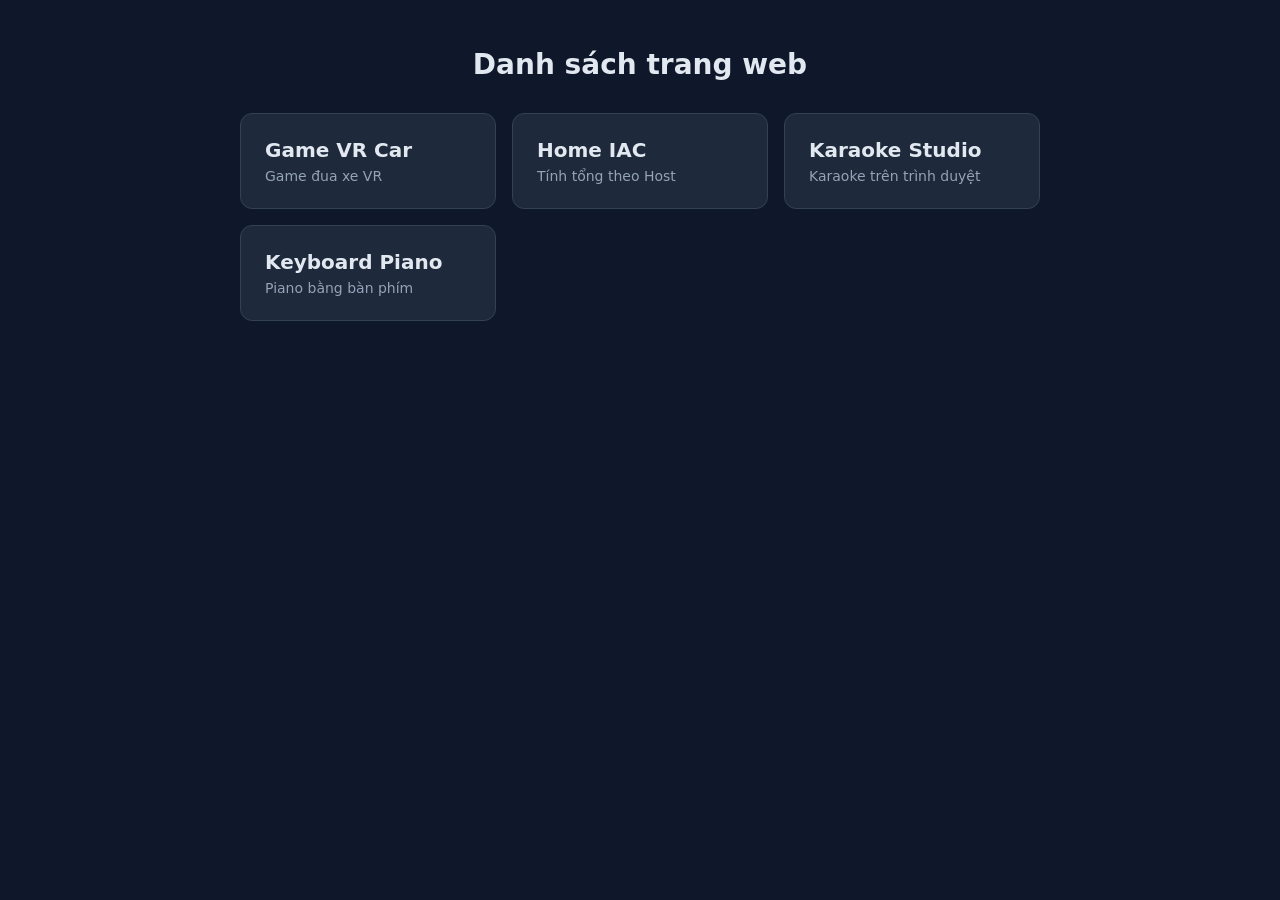
==== index.html @ 4b5bcfba "Initial commit" ====
<!DOCTYPE html>
<html lang="vi">
<head>
  <meta charset="UTF-8">
  <meta name="viewport" content="width=device-width, initial-scale=1.0">
  <title>Danh sách trang web</title>
  <style>
    * { box-sizing: border-box; margin: 0; padding: 0; }
    body {
      font-family: system-ui, -apple-system, "Segoe UI", sans-serif;
      background: #0f172a;
      color: #e2e8f0;
      min-height: 100vh;
      padding: 48px 20px;
    }
    h1 { text-align: center; font-size: 28px; margin-bottom: 32px; }
    .grid {
      max-width: 800px;
      margin: 0 auto;
      display: grid;
      grid-template-columns: repeat(auto-fit, minmax(240px, 1fr));
      gap: 16px;
    }
    a.card {
      display: block;
      padding: 24px;
      background: #1e293b;
      border: 1px solid #334155;
      border-radius: 12px;
      color: inherit;
      text-decoration: none;
      transition: transform .15s, border-color .15s, background .15s;
    }
    a.card:hover { transform: translateY(-3px); border-color: #3b82f6; background: #273449; }
    .card h2 { font-size: 20px; margin-bottom: 6px; }
    .card p { font-size: 14px; color: #94a3b8; }
  </style>
</head>
<body>
  <h1>Danh sách trang web</h1>
  <div class="grid">
    <a class="card" href="game-vr-car.html"><h2>Game VR Car</h2><p>Game đua xe VR</p></a>
    <a class="card" href="home-iac.html"><h2>Home IAC</h2><p>Tính tổng theo Host</p></a>
    <a class="card" href="karaoke.html"><h2>Karaoke Studio</h2><p>Karaoke trên trình duyệt</p></a>
    <a class="card" href="keyboard-piano.html"><h2>Keyboard Piano</h2><p>Piano bằng bàn phím</p></a>
  </div>
</body>
</html>
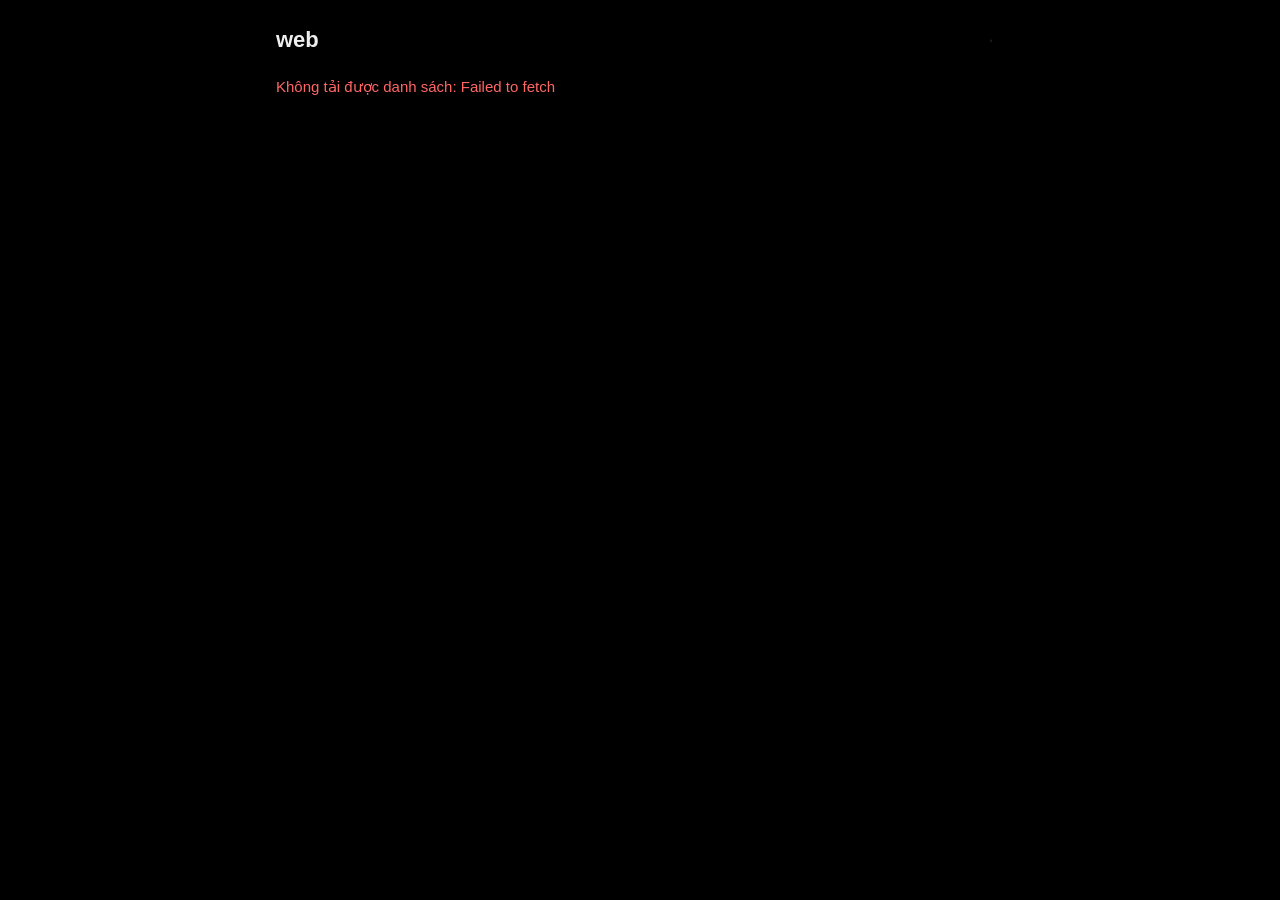
==== commit 9f2a7e3a: "Initial commit" ====
--- a/index.html
+++ b/index.html
@@ -1,48 +1,245 @@
-<!DOCTYPE html>
+<!doctype html>
 <html lang="vi">
 <head>
-  <meta charset="UTF-8">
-  <meta name="viewport" content="width=device-width, initial-scale=1.0">
-  <title>Danh sách trang web</title>
+  <meta charset="utf-8">
+  <meta name="viewport" content="width=device-width, initial-scale=1">
+  <title>web</title>
   <style>
-    * { box-sizing: border-box; margin: 0; padding: 0; }
-    body {
-      font-family: system-ui, -apple-system, "Segoe UI", sans-serif;
-      background: #0f172a;
-      color: #e2e8f0;
-      min-height: 100vh;
-      padding: 48px 20px;
-    }
-    h1 { text-align: center; font-size: 28px; margin-bottom: 32px; }
-    .grid {
-      max-width: 800px;
-      margin: 0 auto;
-      display: grid;
-      grid-template-columns: repeat(auto-fit, minmax(240px, 1fr));
-      gap: 16px;
-    }
-    a.card {
-      display: block;
-      padding: 24px;
-      background: #1e293b;
-      border: 1px solid #334155;
-      border-radius: 12px;
-      color: inherit;
-      text-decoration: none;
-      transition: transform .15s, border-color .15s, background .15s;
-    }
-    a.card:hover { transform: translateY(-3px); border-color: #3b82f6; background: #273449; }
-    .card h2 { font-size: 20px; margin-bottom: 6px; }
-    .card p { font-size: 14px; color: #94a3b8; }
+    :root { color-scheme: dark; font: 15px/1.45 Arial, sans-serif; }
+    * { box-sizing: border-box; }
+    body { margin: 0; background: #000; color: #eee; }
+    button, input, textarea { border: 1px solid #eee; border-radius: 0; background: #000; color: #eee; font: inherit; }
+    button { cursor: pointer; padding: 8px 12px; }
+    button:hover, button:focus { background: #eee; color: #000; }
+    input, textarea { padding: 9px; width: 100%; }
+    textarea { min-height: 260px; resize: vertical; font-family: Consolas, monospace; }
+    header { border-bottom: 1px solid #444; padding: 18px 24px; display: flex; gap: 16px; align-items: center; justify-content: space-between; }
+    h1, h2, p { margin: 0; } h1 { font-size: 20px; font-weight: 600; }
+    main { max-width: 1100px; margin: 0 auto; padding: 24px; }
+    .toolbar, .pathbar, .actions { display: flex; gap: 8px; align-items: center; flex-wrap: wrap; }
+    .toolbar { border-bottom: 1px solid #444; padding-bottom: 16px; margin-bottom: 16px; }
+    .pathbar { margin-bottom: 16px; min-height: 36px; }
+    .pathbar button { padding: 5px 8px; }
+    .muted { color: #999; }
+    .status { min-height: 22px; margin: 8px 0 16px; }
+    .error { color: #ff6b6b; } .success { color: #4ade80; }
+    table { width: 100%; border-collapse: collapse; }
+    th, td { border-bottom: 1px solid #444; padding: 10px 8px; text-align: left; vertical-align: middle; }
+    th { border-top: 1px solid #444; font-weight: 600; }
+    .name { width: 52%; } .size { color: #999; }
+    .file-link { background: none; border: 0; padding: 0; text-align: left; text-decoration: underline; }
+    .row-actions { display: flex; justify-content: flex-end; gap: 6px; }
+    .danger { color: #ff6b6b; border-color: #ff6b6b; } .danger:hover, .danger:focus { background: #ff6b6b; color: #000; }
+    dialog { background: #000; color: #eee; border: 1px solid #eee; border-radius: 0; width: min(680px, calc(100% - 32px)); padding: 0; }
+    dialog::backdrop { background: rgba(0,0,0,.7); }
+    .dialog-inner { padding: 20px; } .field { margin-bottom: 14px; }
+    label { display: block; margin-bottom: 5px; font-weight: 600; }
+    #preview { width: min(960px, calc(100% - 32px)); }
+    .preview-body { margin: 14px 0; text-align: center; }
+    .preview-body img, .preview-body video { max-width: 100%; max-height: 70vh; }
+    .preview-body audio { width: 100%; }
+    .preview-body iframe { width: 100%; height: 70vh; border: 1px solid #444; background: #fff; }
+    @media (max-width: 650px) { header { padding: 14px; } main { padding: 14px; } .name { width: auto; } th:nth-child(2), td:nth-child(2) { display: none; } }
+    [hidden] { display: none !important; }
+    #home { max-width: 760px; margin: 0 auto; padding: 24px 16px; }
+    #home h1 { margin: 0 0 20px; font-size: 22px; }
+    .top { display: flex; justify-content: space-between; align-items: center; margin-bottom: 20px; }
+    #home h1 { margin: 0; }
+    #openManager { border: 0; background: none; color: #333; padding: 2px 10px; font-size: 22px; line-height: 1; opacity: .5; }
+    #openManager:hover, #openManager:focus { background: none; color: #888; }
+    .muted { color: #999; }
+    .error { color: #f66; }
+    #list { margin-top: 20px; }
+    #list a { display: block; padding: 10px 12px; border: 1px solid #444; border-top: 0; text-decoration: none; }
+    #list a:first-child { border-top: 1px solid #444; }
+    #list a:hover { background: #222; }
   </style>
 </head>
 <body>
-  <h1>Danh sách trang web</h1>
-  <div class="grid">
-    <a class="card" href="game-vr-car.html"><h2>Game VR Car</h2><p>Game đua xe VR</p></a>
-    <a class="card" href="home-iac.html"><h2>Home IAC</h2><p>Tính tổng theo Host</p></a>
-    <a class="card" href="karaoke.html"><h2>Karaoke Studio</h2><p>Karaoke trên trình duyệt</p></a>
-    <a class="card" href="keyboard-piano.html"><h2>Keyboard Piano</h2><p>Piano bằng bàn phím</p></a>
+  <div id="home">
+    <div class="top"><h1>web</h1><button id="openManager" title="" aria-label="">·</button></div>
+    <div id="list"></div>
   </div>
+  <div id="app" hidden>
+  <header><h1>web</h1><span class="muted">GitHub file manager</span><button id="backHome">← Trang chủ</button></header>
+  <main>
+
+    <div class="toolbar">
+      <button id="newFolder">+ Thư mục</button><button id="newFile">+ File</button>
+      <button type="button" id="uploadButton">↑ Upload</button><input id="upload" type="file" multiple hidden><input id="uploadDir" type="file" multiple hidden webkitdirectory>
+      <button id="refresh">↻ Tải lại</button><button id="saveChanges">Lưu thay đổi (0)</button><button id="squash" class="danger">Dọn lịch sử</button>
+    </div>
+    <div id="status" class="status muted"></div>
+    <div id="path" class="pathbar"></div>
+    <table><thead><tr><th class="name">Tên</th><th>Loại</th><th>Kích thước</th><th></th></tr></thead><tbody id="listing"></tbody></table>
+  </main>
+
+  </div>
+  <dialog id="uploadChoice"><div class="dialog-inner"><h2>Upload</h2><p class="muted">Chọn loại cần upload, hoặc kéo-thả file và thư mục (có thể trộn lẫn) vào trang.</p><div class="actions"><button id="pickFile">Chọn file</button><button id="pickDir">Chọn thư mục</button><button id="cancelPick">Hủy</button></div></div></dialog>
+  <dialog id="preview"><div class="dialog-inner"><h2 id="previewTitle"></h2><div id="previewBody" class="preview-body"></div><div class="actions"><button id="previewDownload">Tải</button><button id="previewClose">Đóng</button></div></div></dialog>
+  <dialog id="editor"><div class="dialog-inner"><h2 id="editorTitle"></h2><div class="field"><label id="nameLabel" for="entryName">Tên</label><input id="entryName" spellcheck="false"></div><div class="field" id="contentField"><label for="entryContent">Nội dung</label><textarea id="entryContent" spellcheck="false"></textarea></div><div class="actions"><button id="saveEntry">Lưu</button><button id="cancelEntry">Hủy</button></div></div></dialog>
+  <dialog id="unlock"><form id="unlockForm" class="dialog-inner"><h2>Nhập mật khẩu</h2><div class="field"><label for="pw">Mật khẩu</label><input id="pw" type="password" autocomplete="off" spellcheck="false"></div><div id="unlockMsg" class="status error"></div><div class="actions"><button id="unlockOk">Mở khóa</button></div></form></dialog>
+  <script>
+    const owner = 't-root', repo = 'web';
+    let token = '', key = '', currentPath = '', mode = 'file';
+    const $ = id => document.getElementById(id), api = path => `https://api.github.com/repos/${owner}/${repo}/contents${path?'/'+path:''}`;
+    const status = (message, type='muted') => { $('status').textContent = message; $('status').className = `status ${type}`; };
+    const headers = () => ({ Accept: 'application/vnd.github+json', ...(token ? { Authorization: `Bearer ${token}` } : {}) });
+    const prettySize = n => n == null ? '—' : n < 1024 ? `${n} B` : `${(n/1024).toFixed(1)} KB`;
+    function pathParts() { return currentPath ? currentPath.split('/') : []; }
+    function renderPath() { const parts = pathParts(); $('path').innerHTML = ''; const home = document.createElement('button'); home.textContent = 'web'; home.onclick = () => { currentPath=''; load(); }; $('path').append(home); let built=''; parts.forEach(part=>{ built += (built?'/':'')+part; const b=document.createElement('button'); b.textContent=part; const p=built; b.onclick=()=>{currentPath=p;load();}; $('path').append(' / ',b); }); }
+    async function load() {
+      renderPath(); $('listing').innerHTML=''; status('Đang tải…');
+      try { const r=await fetch(api(currentPath),{headers:headers(),cache:'no-store'}); if(!r.ok) throw new Error((await r.json()).message||r.statusText); const items=await r.json(); for(const it of items) if(it.type==='file' && partRe.test(it.name)) legacyParts.add((currentPath?currentPath+'/':'')+it.name); items.push(...await listParts(currentPath)); items.sort((a,b)=>a.type===b.type?a.name.localeCompare(b.name):a.type==='dir'?-1:1); groupParts(items.filter(it=>!hidden.has(queuedPath((currentPath?currentPath+'/':'')+it.name)))).forEach(addRow); showPending(); updatePending(); }
+      catch(e) { status(`Không tải được: ${e.message}.`, 'error'); }
+    }
+    function addRow(item) { if(!currentPath && ((item.name==='none.txt' && item.type==='file') || RESERVED.has(item.name))) return; const tr=document.createElement('tr'), full=currentPath?`${currentPath}/${item.name}`:item.name; const name=document.createElement('button'); name.className='file-link'; name.textContent=item.name; name.onclick=()=>item.type==='dir'?(currentPath=full,load()):openFile(item); const td1=document.createElement('td'); td1.className='name'; td1.append(item.type==='dir'?'[DIR] ':'[FILE] ',name); const td2=document.createElement('td'); td2.textContent=item.parts?`file lớn, ${item.parts.length} phần`:item.type; const td3=document.createElement('td'); td3.className='size'; td3.textContent=item.type==='dir'?'—':prettySize(item.size); const act=document.createElement('td'); act.className='row-actions'; if(item.type==='dir') { const up=document.createElement('button'); up.textContent='Upload'; up.onclick=()=>uploadToFolder(full); act.append(up); } const down=document.createElement('button'); down.textContent='Tải'; down.onclick=()=>downloadNode(item,full).catch(e=>status(`Tải thất bại: ${e.message}`,'error')); const del=document.createElement('button'); del.textContent='Xóa'; del.className='danger'; del.onclick=()=>removeQueued(item,full); const ren=document.createElement('button'); ren.textContent='Đổi tên'; ren.onclick=()=>renameItem(item,full); act.append(down,ren,del); tr.append(td1,td2,td3,act); $('listing').append(tr); }
+    // Xem trước ảnh / âm thanh / video / PDF: tải nhị phân, gán lại MIME đúng rồi phát bằng thẻ gốc của trình duyệt (không giải mã UTF-8 như file văn bản).
+    const mediaTypes = { png:'image/png', jpg:'image/jpeg', jpeg:'image/jpeg', jfif:'image/jpeg', gif:'image/gif', webp:'image/webp', svg:'image/svg+xml', bmp:'image/bmp', ico:'image/x-icon', avif:'image/avif',
+      mp3:'audio/mpeg', wav:'audio/wav', ogg:'audio/ogg', oga:'audio/ogg', opus:'audio/ogg', m4a:'audio/mp4', aac:'audio/aac', flac:'audio/flac', weba:'audio/webm',
+      mp4:'video/mp4', m4v:'video/mp4', webm:'video/webm', ogv:'video/ogg', mov:'video/mp4', pdf:'application/pdf' };
+    const mediaKind = name => { const ext=name.includes('.')?name.split('.').pop().toLowerCase():'', mime=mediaTypes[ext]; return mime ? { mime, tag: mime==='application/pdf'?'iframe':mime.startsWith('image/')?'img':mime.startsWith('audio/')?'audio':'video' } : null; };
+    // Các khóa trong hàng chờ thuộc về một file (chính nó hoặc các phần .partNNNN), đã sắp xếp; bỏ qua mục đánh dấu xóa.
+    const queuedKeys = full => { const q=queuedPath(full); return [...pending.keys()].filter(k=>pending.get(k)!==null && (k===q || (partRe.test(k) && k.replace(partRe,'$1')===q))).sort(); };
+    // Giá trị trong hàng chờ có thể là base64, Blob hoặc {sha} (file đã có trên repo, chỉ đổi đường dẫn).
+    async function queuedBlob(v) { if(v instanceof Blob) return v; if(typeof v==='string') return new Blob([Uint8Array.from(atob(v),c=>c.charCodeAt(0))]); return (await fetchPart({url:`https://api.github.com/repos/${owner}/${repo}/git/blobs/${v.sha}`})).blob(); }
+    let editOrig = null, previewUrl = '';
+    function closePreview() { $('previewBody').innerHTML=''; if(previewUrl) URL.revokeObjectURL(previewUrl); previewUrl=''; }
+    async function previewFile(item, full, media) {
+      try {
+        status(`Đang tải ${item.name}…`);
+        const bufs=[], keys=queuedKeys(full);
+        if(keys.length && !item.parts) for(const k of keys) bufs.push(await queuedBlob(pending.get(k)));
+        else if(item.parts || item.url) for(const p of (item.parts||[item])) bufs.push(await (await fetchPart(p)).blob());
+        else throw new Error('file chưa được lưu, hãy bấm "Lưu thay đổi" rồi mở lại');
+        const blob=new Blob(bufs,{type:media.mime}); closePreview(); previewUrl=URL.createObjectURL(blob);
+        const el=document.createElement(media.tag); el.src=previewUrl; if(media.tag==='audio'||media.tag==='video') el.controls=true; if(media.tag==='img') el.alt=item.name;
+        $('previewTitle').textContent=item.name; $('previewBody').append(el); $('previewDownload').onclick=()=>saveBlob(blob,item.name); $('preview').showModal(); status('');
+      } catch(e) { status(`Không xem được: ${e.message}`,'error'); }
+    }
+    $('previewClose').onclick=()=> $('preview').close(); $('preview').addEventListener('close',closePreview);
+    async function openFile(item) { const full=(currentPath?currentPath+'/':'')+item.name, media=mediaKind(item.name); if(media) return previewFile(item,full,media); if(item.parts || item.size>1048576) return status('File lớn: chỉ tải xuống, không chỉnh sửa trực tiếp.'); editOrig={name:item.name,sha:item.sha}; const queued=queuedKeys(full); if(queued.length===1 && queued[0]===queuedPath(full)) { try { $('entryContent').value=await (await queuedBlob(pending.get(queued[0]))).text(); mode='edit'; $('editorTitle').textContent='Chỉnh sửa file'; $('entryName').value=item.name; $('editor').showModal(); } catch(e) { status(e.message,'error'); } return; } try { const r=await fetch(api((currentPath?currentPath+'/':'')+item.name),{headers:headers(),cache:'no-store'}); const data=await r.json(); if(!r.ok) throw new Error(data.message); mode='edit'; $('editorTitle').textContent='Chỉnh sửa file'; $('entryName').value=item.name; $('entryContent').value=new TextDecoder('utf-8').decode(Uint8Array.from(atob(data.content.replace(/\n/g,'')),c=>c.charCodeAt(0))); $('editor').showModal(); } catch(e) { status(e.message,'error'); } }
+    $('refresh').onclick=()=>load();
+    // Batch mode: local changes are committed together through the Git Data API.
+    // Keep each base64 Git Blob request small; larger files are stored as parts and reassembled by the UI.
+    const SPLIT_AT = 20*1024*1024, CHUNK = 20*1024*1024, partRe = /^(.+)\.part(\d{4})$/;
+    const PARTS_DIR = '_parts', legacyParts = new Set(), toRepoPath = p => partRe.test(p) && !legacyParts.has(p) ? PARTS_DIR+'/'+p : p;
+    // Các phần .partNNNN nằm gom trong thư mục _parts/ (cấu trúc con giống thư mục gốc); giao diện vẫn thấy chúng cạnh file gốc. Phần cũ nằm cạnh file (legacyParts) vẫn đọc/xóa được.
+    async function listParts(dir) { try { return (await gh(`/repos/${owner}/${repo}/contents/${PARTS_DIR}${dir?'/'+dir:''}`)).filter(e=>e.type==='file' && partRe.test(e.name)); } catch(e) { if(/not found/i.test(e.message)) return []; throw e; } }
+    async function listDir(dir) { const raw=await gh(`/repos/${owner}/${repo}/contents${dir?'/'+dir:''}`); for(const e of raw) if(e.type==='file' && partRe.test(e.name)) legacyParts.add((dir?dir+'/':'')+e.name); return [...raw, ...await listParts(dir)]; }
+    function groupParts(items) { const out=[], groups=new Map(); for(const it of items) { const m=it.type==='file' && it.name.match(partRe); if(!m) { out.push(it); continue; } let g=groups.get(m[1]); if(!g) { g={name:m[1],type:'file',size:0,parts:[]}; groups.set(m[1],g); out.push(g); } g.parts.push(it); g.size+=it.size; } for(const g of groups.values()) g.parts.sort((a,b)=>a.name.localeCompare(b.name)); return out; }
+    const pending = new Map(), hidden = new Set(); // pending: path -> chuỗi base64 | Blob (đọc khi lưu) | null (xóa); hidden: mục đã bấm Xóa nhưng chưa lưu, ẩn khỏi giao diện
+    const updatePending = () => { $('saveChanges').textContent = `Lưu thay đổi (${pending.size})`; status(pending.size ? `${pending.size} thay đổi đang chờ lưu.` : 'Đã đồng bộ.'); };
+    const RESERVED = new Set(['index.html', 'README.md', '.github', '_parts']); // file/thư mục của ứng dụng ở gốc repo: ẩn khỏi danh sách, không cho ghi
+    const queuedPath = p => p;
+    function queueChange(path, value, refresh=true) { if(value!==null) hidden.delete(path); pending.set(path, value); updatePending(); if(refresh) load(); }
+    function showPending() { const here=currentPath?currentPath+'/':''; const virtual=new Map(); for(const [path,value] of pending) { if(value===null || !path.startsWith(here)) continue; const rest=path.slice(here.length), parts=rest.split('/'); if(parts.length>1) virtual.set(parts[0],'dir'); else if(parts[0]==='none.txt' && currentPath) continue; else virtual.set(parts[0].replace(partRe,'$1'),'file'); } for(const [name,type] of virtual) { const exists=[...$('listing').querySelectorAll('.file-link')].some(x=>x.textContent===name); if(!exists) addRow({name,type,size:0}); } }
+    function openNew(type) { mode=type; $('editorTitle').textContent=type==='folder'?'Tạo thư mục':'Tạo file'; $('entryName').value=''; $('entryContent').value=''; $('contentField').style.display=type==='folder'?'none':'block'; $('editor').showModal(); }
+    $('newFile').onclick=()=>openNew('file'); $('newFolder').onclick=()=>openNew('folder');
+    $('saveEntry').onclick=()=>{ const name=$('entryName').value.trim(); if(!name || name.includes('..') || name.startsWith('/')) return status('Tên không hợp lệ.','error'); const rel=(currentPath?currentPath+'/':'')+name; if(mode==='folder') queueChange(queuedPath(rel+'/none.txt'), btoa('')); else { if(mode==='edit' && editOrig && name!==editOrig.name) { const oq=queuedPath((currentPath?currentPath+'/':'')+editOrig.name); hidden.add(oq); if(editOrig.sha) pending.set(oq,null); else pending.delete(oq); } queueChange(queuedPath(rel), btoa(unescape(encodeURIComponent($('entryContent').value)))); } $('editor').close(); };
+    $('cancelEntry').onclick=()=> $('editor').close();
+    const readB64 = file => new Promise((res,rej)=>{const rd=new FileReader();rd.onload=()=>res(rd.result.split(',')[1]);rd.onerror=rej;rd.readAsDataURL(file);});
+    async function queueLarge(path, file) { const n=Math.ceil(file.size/CHUNK), names=[]; for(let i=0;i<n;i++) { const p=`${path}.part${String(i+1).padStart(4,'0')}`; names.push(p); queueChange(p,file.slice(i*CHUNK,(i+1)*CHUNK),false); } const cut=path.lastIndexOf('/'), dir=cut<0?'':path.slice(0,cut), base=path.slice(cut+1), pre=dir?dir+'/':''; if(dir) queueChange(pre+'.gitkeep',btoa(''),false); try { for(const e of await listDir(dir)) { const stale=e.name===base || (e.name.startsWith(base+'.part') && /^\.part\d{4}$/.test(e.name.slice(base.length))); if(stale && !names.includes(pre+e.name)) queueChange(pre+e.name,null,false); } } catch(e) { if(!/not found/i.test(e.message)) throw e; } }
+    async function queueFiles(items, base) { try { for(const [relative,file] of items) { const path=queuedPath((base?base+'/':'')+relative); if(file.size>SPLIT_AT) await queueLarge(path,file); else queueChange(path,file,false); } } catch(e) { status(`Thêm file thất bại: ${e.message}`,'error'); } load(); }
+    $('upload').onchange=$('uploadDir').onchange=async e=>{ const items=[...e.target.files].map(f=>[f.webkitRelativePath||f.name,f]); e.target.value=''; await queueFiles(items,currentPath); };
+    $('uploadButton').onclick=()=>{ if(!token) return status('Chưa có token, hãy tải lại trang.','error'); $('uploadChoice').showModal(); };
+    $('pickFile').onclick=()=>{ $('uploadChoice').close(); $('upload').click(); };
+    $('pickDir').onclick=()=>{ $('uploadChoice').close(); $('uploadDir').click(); };
+    $('cancelPick').onclick=()=> $('uploadChoice').close();
+    async function walkEntry(entry, prefix, out) { if(entry.isFile) { out.push([prefix+entry.name, await new Promise((res,rej)=>entry.file(res,rej))]); return; } const reader=entry.createReader(); let batch; do { batch=await new Promise((res,rej)=>reader.readEntries(res,rej)); for(const child of batch) await walkEntry(child,prefix+entry.name+'/',out); } while(batch.length); }
+    async function dropUpload(e, base) { e.preventDefault(); e.stopPropagation(); if(!token) return status('Chưa có token, hãy tải lại trang.','error'); const entries=[...e.dataTransfer.items].map(i=>i.webkitGetAsEntry&&i.webkitGetAsEntry()).filter(Boolean), out=[]; try { for(const entry of entries) await walkEntry(entry,'',out); await queueFiles(out,base); } catch(err) { status(`Upload thất bại: ${err.message}`,'error'); } }
+    document.addEventListener('dragover', e=>e.preventDefault());
+    document.addEventListener('drop', e=>dropUpload(e,currentPath));
+    async function removeQueued(item, full, top=true) { if(top && !confirm(`Xóa ${item.name}?`)) return; const path=queuedPath(full); hidden.add(path); for(const p of [...pending.keys()]) if(p===path || p.startsWith(path+'/') || (partRe.test(p) && p.replace(partRe,'$1')===path)) pending.delete(p); try { if(item.type==='dir') { let children=[]; try { children=await listDir(full); } catch(e) { if(!/not found/i.test(e.message)) throw e; } for(const child of children) await removeQueued(child,`${full}/${child.name}`,false); } else if(item.parts) { for(const p of item.parts) { const pp=path+p.name.slice(item.name.length); hidden.add(pp); queueChange(pp,null,false); } } else if(item.sha) queueChange(path,null,false); } catch(e) { hidden.delete(path); return status(`Xóa thất bại: ${e.message}`,'error'); } if(top) { updatePending(); load(); } }
+    // Đổi tên = ghi cùng blob (sha) vào đường dẫn mới + xóa đường dẫn cũ, gộp vào cùng một commit khi bấm "Lưu thay đổi". Thư mục đổi tên đệ quy từng file bên trong.
+    async function listRemote(full, out) { for(const c of await listDir(full)) { const cp=`${full}/${c.name}`; if(c.type==='dir') await listRemote(cp,out); else out.push([cp,c.sha]); } }
+    async function renameItem(item, full) {
+      const input=prompt(`Đổi tên "${item.name}" thành:`, item.name); if(input===null) return; const name=input.trim(); if(!name || name===item.name) return;
+      if(name.includes('/') || name.includes('\\') || name==='.' || name==='..' || name.toLowerCase()==='.git' || /[\u0000-\u001f\u007f]/.test(name) || partRe.test(name) || (!currentPath && name==='none.txt')) return status('Tên không hợp lệ.','error');
+      if([...$('listing').querySelectorAll('.file-link')].some(x=>x.textContent===name)) return status(`Đã có "${name}" trong thư mục này.`,'error');
+      const dir=currentPath?currentPath+'/':'', oldQ=queuedPath(full), newQ=queuedPath(dir+name), mv=q=>newQ+q.slice(oldQ.length), remote=[];
+      try { status('Đang đổi tên…'); if(item.type==='dir') await listRemote(full,remote); else for(const p of (item.parts||[item])) if(p.sha) remote.push([dir+p.name,p.sha]); }
+      catch(e) { if(!/not found/i.test(e.message)) return status(`Đổi tên thất bại: ${e.message}`,'error'); }
+      const moved=new Set([oldQ]); hidden.add(oldQ);
+      for(const [rp,sha] of remote) { const q=queuedPath(rp), cur=pending.get(q); moved.add(q); hidden.add(q); if(cur!==null) queueChange(mv(q), cur===undefined?{sha}:cur, false); pending.set(q,null); }
+      for(const [p,v] of [...pending]) { if(moved.has(p) || v===null) continue; if(p.startsWith(oldQ+'/') || (partRe.test(p) && p.replace(partRe,'$1')===oldQ)) { pending.delete(p); pending.set(mv(p),v); } }
+      if(pending.has(oldQ) && pending.get(oldQ)!==null) { pending.set(newQ,pending.get(oldQ)); pending.delete(oldQ); }
+      updatePending(); load();
+    }
+    // Tải thư mục = một file .zip (không nén, giữ nguyên cấu trúc); tải file = file gốc.
+    const crcTable=(()=>{ const t=new Uint32Array(256); for(let n=0;n<256;n++){ let c=n; for(let k=0;k<8;k++) c=c&1?0xEDB88320^(c>>>1):c>>>1; t[n]=c>>>0; } return t; })();
+    const crc32=b=>{ let c=-1; for(let i=0;i<b.length;i++) c=crcTable[(c^b[i])&255]^(c>>>8); return (c^-1)>>>0; };
+    function makeZip(files) { const enc=new TextEncoder(), parts=[], central=[]; let offset=0; for(const [path,data] of files) { const name=enc.encode(path), crc=crc32(data); const lh=new DataView(new ArrayBuffer(30)); lh.setUint32(0,0x04034b50,true); lh.setUint16(4,20,true); lh.setUint16(6,0x0800,true); lh.setUint16(12,0x21,true); lh.setUint32(14,crc,true); lh.setUint32(18,data.length,true); lh.setUint32(22,data.length,true); lh.setUint16(26,name.length,true); parts.push(lh,name,data); const ch=new DataView(new ArrayBuffer(46)); ch.setUint32(0,0x02014b50,true); ch.setUint16(4,20,true); ch.setUint16(6,20,true); ch.setUint16(8,0x0800,true); ch.setUint16(14,0x21,true); ch.setUint32(16,crc,true); ch.setUint32(20,data.length,true); ch.setUint32(24,data.length,true); ch.setUint16(28,name.length,true); ch.setUint32(42,offset,true); central.push(ch,name); offset+=30+name.length+data.length; } const size=central.reduce((n,p)=>n+(p.byteLength),0), end=new DataView(new ArrayBuffer(22)); end.setUint32(0,0x06054b50,true); end.setUint16(8,files.length,true); end.setUint16(10,files.length,true); end.setUint32(12,size,true); end.setUint32(16,offset,true); return new Blob([...parts,...central,end],{type:'application/zip'}); }
+    function saveBlob(blob, name) { const a=document.createElement('a'); a.href=URL.createObjectURL(blob); a.download=name; a.click(); setTimeout(()=>URL.revokeObjectURL(a.href),1000); }
+    async function fetchPart(item) { const r=await fetch(item.url,{headers:{...headers(),Accept:'application/vnd.github.raw+json'},cache:'no-store'}); if(!r.ok) throw new Error(`${item.name}: ${r.statusText}`); return r; }
+    async function collectFiles(full, prefix, out) { for(const child of groupParts(await listDir(full))) { if(child.type==='dir') await collectFiles(`${full}/${child.name}`,prefix+child.name+'/',out); else { const bufs=[]; for(const p of (child.parts||[child])) bufs.push(new Uint8Array(await (await fetchPart(p)).arrayBuffer())); const data=new Uint8Array(bufs.reduce((n,b)=>n+b.length,0)); let o=0; for(const b of bufs) { data.set(b,o); o+=b.length; } out.push([prefix+child.name,data]); } } }
+    async function downloadNode(item, full) { if(item.type==='dir') { status(`Đang gom ${item.name}…`); const files=[]; await collectFiles(full,item.name+'/',files); saveBlob(makeZip(files),item.name+'.zip'); status(`Đã tải ${item.name}.zip (${files.length} file).`,'success'); return; } if(item.parts) { const blobs=[]; for(const [i,p] of item.parts.entries()) { status(`Đang tải ${item.name}: phần ${i+1}/${item.parts.length}…`); blobs.push(await (await fetchPart(p)).blob()); } saveBlob(new Blob(blobs),item.name); status(`Đã tải ${item.name}.`,'success'); return; } const data=await gh(`/repos/${owner}/${repo}/contents/${full}`); saveBlob(await (await fetchPart(data)).blob(),item.name); }
+    function uploadToFolder(full) { if(!token) return status('Chưa có token, hãy tải lại trang.','error'); currentPath=full; load(); $('uploadChoice').showModal(); }
+    async function saveBatch() { if(!token) return status('Chưa có token, hãy tải lại trang.','error'); if(!pending.size) return status('Không có thay đổi cần lưu.'); try { status('Đang tạo một commit…'); const repoInfo=await gh(`/repos/${owner}/${repo}`), branch=repoInfo.default_branch; const ref=await gh(`/repos/${owner}/${repo}/git/ref/heads/${branch}`), parent=await gh(`/repos/${owner}/${repo}/git/commits/${ref.object.sha}`); const tree=[]; let done=0; // sanitize a path that will be sent to the Git Data API
+      function sanitizeGitPath(p) {
+        let s = String(p).replace(/\\/g, '/').replace(/\/{2,}/g, '/');
+        if (s.startsWith('/')) s = s.slice(1);
+        const parts = s.split('/');
+        const invalid = parts.find(seg => !seg || seg === '.' || seg === '..' || seg.toLowerCase() === '.git' || /[\u0000-\u001f\u007f]/.test(seg));
+        if (invalid !== undefined) throw new Error(`Invalid path component "${invalid}" in "${p}"`);
+        if (RESERVED.has(parts[0])) throw new Error(`Không được ghi vào "${parts[0]}" (thuộc về ứng dụng).`);
+        return parts.join('/');
+      }
+      const sourcePaths = new Map();
+      const normalizedChanges = [...pending].map(([path,content]) => {
+        const gitPath = toRepoPath(sanitizeGitPath(path));
+        const previousPath = sourcePaths.get(gitPath);
+        if(previousPath) throw new Error(`Hai thay đổi trùng đường dẫn sau chuẩn hóa: "${previousPath}" và "${path}"`);
+        sourcePaths.set(gitPath,path);
+        return [gitPath,content];
+      });
+      for(const [gitPath,content] of normalizedChanges) { status(`Đang tải lên ${++done}/${pending.size}…`);
+        if(content===null) tree.push({path:gitPath,mode:'100644',type:'blob',sha:null}); else if(content.sha) tree.push({path:gitPath,mode:'100644',type:'blob',sha:content.sha}); else { const blob=await gh(`/repos/${owner}/${repo}/git/blobs`,'POST',{content:content instanceof Blob?await readB64(content):content,encoding:'base64'}); tree.push({path:gitPath,mode:'100644',type:'blob',sha:blob.sha}); } }
+      let newTree;
+      try { newTree=await gh(`/repos/${owner}/${repo}/git/trees`,'POST',{base_tree:parent.tree.sha,tree}); }
+      catch(e) { console.error('GitHub rejected these tree paths:', tree.map(entry=>entry.path), e); throw e; }
+      const commit=await gh(`/repos/${owner}/${repo}/git/commits`,'POST',{message:`Update web (${pending.size} changes)`,tree:newTree.sha,parents:[parent.sha]}); await gh(`/repos/${owner}/${repo}/git/refs/heads/${branch}`,'PATCH',{sha:commit.sha,force:false}); pending.clear(); hidden.clear(); updatePending(); await load(); status('Đã lưu bằng một commit.','success'); } catch(e) { status(`Lưu thất bại: ${e.message}`,'error'); } }
+    async function gh(path, method='GET', body) { const r=await fetch('https://api.github.com'+path,{method,cache:'no-store',headers:{...headers(),'Content-Type':'application/json'},...(body?{body:JSON.stringify(body)}:{})}); const d=await r.json(); if(!r.ok) throw new Error(d.message||r.statusText); return d; }
+    // Gom toàn bộ lịch sử thành 1 commit gốc (giữ nguyên nội dung) rồi force-update nhánh. Không hoàn tác được.
+    async function squashHistory() { if(!token) return status('Chưa có token, hãy tải lại trang.','error'); if(pending.size && !confirm(`Còn ${pending.size} thay đổi chưa lưu. Chúng sẽ KHÔNG nằm trong commit gộp. Vẫn tiếp tục?`)) return; if(!confirm('Gộp TOÀN BỘ lịch sử của repo thành 1 commit và force-push?\n\nCác commit cũ sẽ mất khỏi nhánh, không hoàn tác được.')) return; try { status('Đang gộp lịch sử…'); const branch=(await gh(`/repos/${owner}/${repo}`)).default_branch, ref=await gh(`/repos/${owner}/${repo}/git/ref/heads/${branch}`), head=await gh(`/repos/${owner}/${repo}/git/commits/${ref.object.sha}`), commit=await gh(`/repos/${owner}/${repo}/git/commits`,'POST',{message:'Initial commit',tree:head.tree.sha,parents:[]}); await gh(`/repos/${owner}/${repo}/git/refs/heads/${branch}`,'PATCH',{sha:commit.sha,force:true}); status('Đã gộp lịch sử thành 1 commit.','success'); } catch(e) { status(`Dọn lịch sử thất bại: ${e.message}`,'error'); } }
+    $('saveChanges').onclick=saveBatch; $('squash').onclick=squashHistory;
+    // Token mã hóa bằng mật khẩu (file thì KHÔNG mã hóa): khóa AES-256 = PBKDF2-SHA256(mật khẩu, muối trong TOKEN_BLOB). Mật khẩu chỉ nằm trong RAM của tab, mã nguồn không chứa token.
+    // TOKEN_BLOB = base64("TRPW1" + muối(16) + IV(12) + AES-GCM(token)); token = 'github_pat_' + key. Tạo bằng encrypt-token.js.
+    const PW_MAGIC = new TextEncoder().encode('TRPW1'), PBKDF2_ITER = 600000, tokenPrefix = 'github_pat_';
+    const TOKEN_BLOB = 'VFJQVzFaw6Ivrcob2dyv1l0M03aOgjZ3HL3J9nah8A+/t7EN1TL7dtA+rAjdm8YwLAiH2GQh1aSMgMGJ1CYj5946znkJKJA0ubOAR8DkQ0AtDMb5OyvvfMxJJqth4I5uTYaT8q6tNuKmnmjJbw6x+hFN0+1Td0ZEXzmGcPI27GcPDAM=';
+    async function deriveKey(pw, salt) { const base = await crypto.subtle.importKey('raw', new TextEncoder().encode(pw), 'PBKDF2', false, ['deriveKey']); return crypto.subtle.deriveKey({ name: 'PBKDF2', salt, iterations: PBKDF2_ITER, hash: 'SHA-256' }, base, { name: 'AES-GCM', length: 256 }, false, ['decrypt']); }
+    $('unlock').addEventListener('cancel',e=>e.preventDefault()); $('unlockForm').addEventListener('submit',e=>e.preventDefault());
+    const askPassword = msg => new Promise(res=>{ $('unlockMsg').textContent=msg; $('pw').value=''; $('unlock').showModal(); $('pw').focus(); $('unlockForm').onsubmit=e=>{ e.preventDefault(); const v=$('pw').value; $('unlock').close(); res(v); }; });
+    async function loadKey() {
+      try {
+        const u=Uint8Array.from(atob(TOKEN_BLOB),c=>c.charCodeAt(0)); if(!PW_MAGIC.every((b,i)=>u[i]===b)) throw new Error('dữ liệu khóa sai định dạng (chưa chạy encrypt-token.js?)');
+        const salt=u.subarray(5,21), iv=u.subarray(21,33), ct=u.subarray(33); let msg='';
+        for(;;) {
+          const pw=await askPassword(msg); if(!pw) { msg='Cần nhập mật khẩu.'; continue; }
+          status('Đang kiểm tra mật khẩu…');
+          try { const k=await deriveKey(pw,salt); key=new TextDecoder().decode(await crypto.subtle.decrypt({name:'AES-GCM',iv},k,ct)); token=tokenPrefix+key; return true; }
+          catch(e) { msg='Sai mật khẩu.'; }
+        }
+      } catch(e) { console.error('Không lấy được key:', e); status(`Không mở khóa được: ${e.message}`,'error'); return false; }
+    }
+    // Trang chủ: danh sách trang HTML (lấy qua GitHub API, repo public nên không cần token) hoặc vào giao diện quản lý.
+    const HIDDEN_PAGES = new Set(['index.html']);
+    let listLoaded = false, managerStarted = false;
+    async function loadList() {
+      const box = $('list'); box.innerHTML = '<span class="muted">Đang tải…</span>';
+      try {
+        const r = await fetch(`https://api.github.com/repos/${owner}/${repo}/contents`, { headers: { Accept: 'application/vnd.github+json' }, cache: 'no-store' }), d = await r.json();
+        if (!r.ok) throw new Error(d.message || r.statusText);
+        const pages = d.filter(f => f.type === 'file' && /\.html$/i.test(f.name) && !HIDDEN_PAGES.has(f.name)).sort((a, b) => a.name.localeCompare(b.name));
+        box.innerHTML = '';
+        if (!pages.length) { box.innerHTML = '<span class="muted">Chưa có trang nào.</span>'; return; }
+        for (const f of pages) { const a = document.createElement('a'); a.href = encodeURIComponent(f.name); a.textContent = f.name.replace(/\.html$/i, ''); box.appendChild(a); }
+        listLoaded = true;
+      } catch (e) { box.innerHTML = ''; const s = document.createElement('span'); s.className = 'error'; s.textContent = `Không tải được danh sách: ${e.message}`; box.appendChild(s); }
+    }
+    loadList();
+    $('openManager').onclick = async () => { $('home').hidden = true; $('openManager').hidden = true; $('app').hidden = false; if (!managerStarted) { managerStarted = true; if (await loadKey()) load(); else managerStarted = false; } };
+    $('backHome').onclick = () => { $('app').hidden = true; $('home').hidden = false; $('openManager').hidden = false; };
+  </script>
 </body>
 </html>
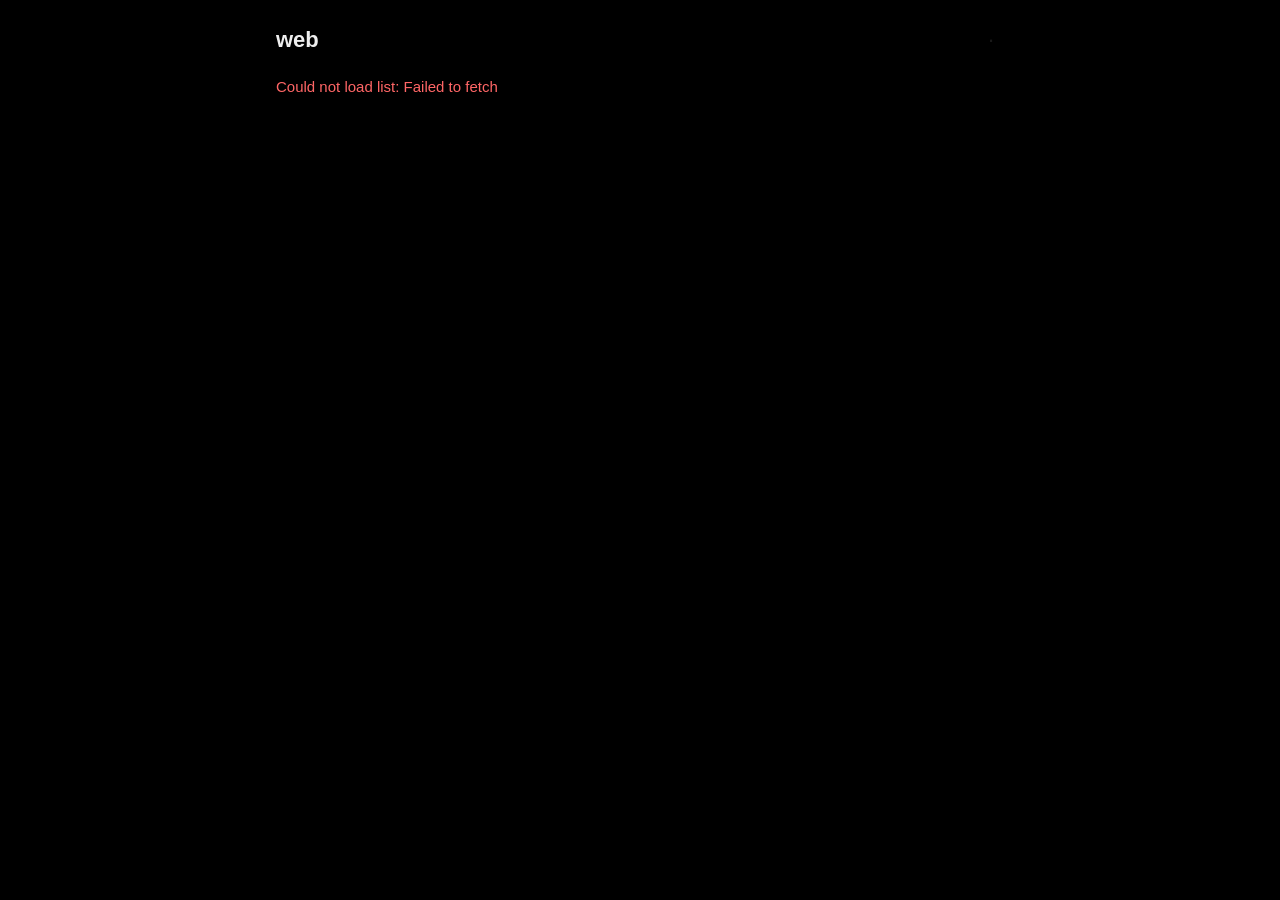
==== commit 93206e39: "Initial commit" ====
--- a/index.html
+++ b/index.html
@@ -29,6 +29,7 @@
     .name { width: 52%; } .size { color: #999; }
     .file-link { background: none; border: 0; padding: 0; text-align: left; text-decoration: underline; }
     .row-actions { display: flex; justify-content: flex-end; gap: 6px; }
+    #saveChanges.dirty { color: #3fb950; border-color: #3fb950; } #saveChanges.dirty:hover, #saveChanges.dirty:focus { background: #3fb950; color: #000; }
     .danger { color: #ff6b6b; border-color: #ff6b6b; } .danger:hover, .danger:focus { background: #ff6b6b; color: #000; }
     dialog { background: #000; color: #eee; border: 1px solid #eee; border-radius: 0; width: min(680px, calc(100% - 32px)); padding: 0; }
     dialog::backdrop { background: rgba(0,0,0,.7); }
@@ -61,24 +62,25 @@
     <div id="list"></div>
   </div>
   <div id="app" hidden>
-  <header><h1>web</h1><span class="muted">GitHub file manager</span><button id="backHome">← Trang chủ</button></header>
+  <header><h1>web</h1><span class="muted">GitHub file manager</span><button id="backHome">← Home</button></header>
   <main>
 
     <div class="toolbar">
-      <button id="newFolder">+ Thư mục</button><button id="newFile">+ File</button>
+      <button id="addButton">+ Add</button>
       <button type="button" id="uploadButton">↑ Upload</button><input id="upload" type="file" multiple hidden><input id="uploadDir" type="file" multiple hidden webkitdirectory>
-      <button id="refresh">↻ Tải lại</button><button id="saveChanges">Lưu thay đổi (0)</button><button id="squash" class="danger">Dọn lịch sử</button>
+      <button id="saveChanges">Save changes (0)</button><button id="squash" class="danger">Squash history</button>
     </div>
     <div id="status" class="status muted"></div>
     <div id="path" class="pathbar"></div>
-    <table><thead><tr><th class="name">Tên</th><th>Loại</th><th>Kích thước</th><th></th></tr></thead><tbody id="listing"></tbody></table>
+    <table><thead><tr><th class="name">Name</th><th>Type</th><th>Size</th><th></th></tr></thead><tbody id="listing"></tbody></table>
   </main>
 
   </div>
-  <dialog id="uploadChoice"><div class="dialog-inner"><h2>Upload</h2><p class="muted">Chọn loại cần upload, hoặc kéo-thả file và thư mục (có thể trộn lẫn) vào trang.</p><div class="actions"><button id="pickFile">Chọn file</button><button id="pickDir">Chọn thư mục</button><button id="cancelPick">Hủy</button></div></div></dialog>
-  <dialog id="preview"><div class="dialog-inner"><h2 id="previewTitle"></h2><div id="previewBody" class="preview-body"></div><div class="actions"><button id="previewDownload">Tải</button><button id="previewClose">Đóng</button></div></div></dialog>
-  <dialog id="editor"><div class="dialog-inner"><h2 id="editorTitle"></h2><div class="field"><label id="nameLabel" for="entryName">Tên</label><input id="entryName" spellcheck="false"></div><div class="field" id="contentField"><label for="entryContent">Nội dung</label><textarea id="entryContent" spellcheck="false"></textarea></div><div class="actions"><button id="saveEntry">Lưu</button><button id="cancelEntry">Hủy</button></div></div></dialog>
-  <dialog id="unlock"><form id="unlockForm" class="dialog-inner"><h2>Nhập mật khẩu</h2><div class="field"><label for="pw">Mật khẩu</label><input id="pw" type="password" autocomplete="off" spellcheck="false"></div><div id="unlockMsg" class="status error"></div><div class="actions"><button id="unlockOk">Mở khóa</button></div></form></dialog>
+  <dialog id="addChoice"><div class="dialog-inner"><h2>Add</h2><p class="muted">Choose what to create.</p><div class="actions"><button id="addFile">File</button><button id="addFolder">Folder</button><button id="cancelAdd">Cancel</button></div></div></dialog>
+  <dialog id="uploadChoice"><div class="dialog-inner"><h2>Upload</h2><p class="muted">Choose what to upload, or drag and drop files and folders (can be mixed) onto the page.</p><div class="actions"><button id="pickFile">Choose file</button><button id="pickDir">Choose folder</button><button id="cancelPick">Cancel</button></div></div></dialog>
+  <dialog id="preview"><div class="dialog-inner"><h2 id="previewTitle"></h2><div id="previewBody" class="preview-body"></div><div class="actions"><button id="previewDownload">Download</button><button id="previewClose">Close</button></div></div></dialog>
+  <dialog id="editor"><div class="dialog-inner"><h2 id="editorTitle"></h2><div class="field"><label id="nameLabel" for="entryName">Name</label><input id="entryName" spellcheck="false"></div><div class="field" id="contentField"><label for="entryContent">Content</label><textarea id="entryContent" spellcheck="false"></textarea></div><div class="actions"><button id="saveEntry">Save</button><button id="cancelEntry">Cancel</button></div></div></dialog>
+  <dialog id="unlock"><form id="unlockForm" class="dialog-inner"><h2>Enter password</h2><div class="field"><label for="pw">Password</label><input id="pw" type="password" autocomplete="off" spellcheck="false"></div><div id="unlockMsg" class="status error"></div><div class="actions"><button id="unlockOk">Unlock</button></div></form></dialog>
   <script>
     const owner = 't-root', repo = 'web';
     let token = '', key = '', currentPath = '', mode = 'file';
@@ -89,11 +91,11 @@
     function pathParts() { return currentPath ? currentPath.split('/') : []; }
     function renderPath() { const parts = pathParts(); $('path').innerHTML = ''; const home = document.createElement('button'); home.textContent = 'web'; home.onclick = () => { currentPath=''; load(); }; $('path').append(home); let built=''; parts.forEach(part=>{ built += (built?'/':'')+part; const b=document.createElement('button'); b.textContent=part; const p=built; b.onclick=()=>{currentPath=p;load();}; $('path').append(' / ',b); }); }
     async function load() {
-      renderPath(); $('listing').innerHTML=''; status('Đang tải…');
+      renderPath(); $('listing').innerHTML=''; status('Loading…');
       try { const r=await fetch(api(currentPath),{headers:headers(),cache:'no-store'}); if(!r.ok) throw new Error((await r.json()).message||r.statusText); const items=await r.json(); for(const it of items) if(it.type==='file' && partRe.test(it.name)) legacyParts.add((currentPath?currentPath+'/':'')+it.name); items.push(...await listParts(currentPath)); items.sort((a,b)=>a.type===b.type?a.name.localeCompare(b.name):a.type==='dir'?-1:1); groupParts(items.filter(it=>!hidden.has(queuedPath((currentPath?currentPath+'/':'')+it.name)))).forEach(addRow); showPending(); updatePending(); }
-      catch(e) { status(`Không tải được: ${e.message}.`, 'error'); }
-    }
-    function addRow(item) { if(!currentPath && ((item.name==='none.txt' && item.type==='file') || RESERVED.has(item.name))) return; const tr=document.createElement('tr'), full=currentPath?`${currentPath}/${item.name}`:item.name; const name=document.createElement('button'); name.className='file-link'; name.textContent=item.name; name.onclick=()=>item.type==='dir'?(currentPath=full,load()):openFile(item); const td1=document.createElement('td'); td1.className='name'; td1.append(item.type==='dir'?'[DIR] ':'[FILE] ',name); const td2=document.createElement('td'); td2.textContent=item.parts?`file lớn, ${item.parts.length} phần`:item.type; const td3=document.createElement('td'); td3.className='size'; td3.textContent=item.type==='dir'?'—':prettySize(item.size); const act=document.createElement('td'); act.className='row-actions'; if(item.type==='dir') { const up=document.createElement('button'); up.textContent='Upload'; up.onclick=()=>uploadToFolder(full); act.append(up); } const down=document.createElement('button'); down.textContent='Tải'; down.onclick=()=>downloadNode(item,full).catch(e=>status(`Tải thất bại: ${e.message}`,'error')); const del=document.createElement('button'); del.textContent='Xóa'; del.className='danger'; del.onclick=()=>removeQueued(item,full); const ren=document.createElement('button'); ren.textContent='Đổi tên'; ren.onclick=()=>renameItem(item,full); act.append(down,ren,del); tr.append(td1,td2,td3,act); $('listing').append(tr); }
+      catch(e) { status(`Could not load: ${e.message}.`, 'error'); }
+    }
+    function addRow(item) { if(!currentPath && ((item.name==='none.txt' && item.type==='file') || RESERVED.has(item.name))) return; const tr=document.createElement('tr'), full=currentPath?`${currentPath}/${item.name}`:item.name; const name=document.createElement('button'); name.className='file-link'; name.textContent=item.name; name.onclick=()=>item.type==='dir'?(currentPath=full,load()):openFile(item); const td1=document.createElement('td'); td1.className='name'; td1.append(item.type==='dir'?'[DIR] ':'[FILE] ',name); const td2=document.createElement('td'); td2.textContent=item.parts?`large file, ${item.parts.length} parts`:item.type; const td3=document.createElement('td'); td3.className='size'; td3.textContent=item.type==='dir'?'—':prettySize(item.size); const act=document.createElement('td'); act.className='row-actions'; if(item.type==='dir') { const up=document.createElement('button'); up.textContent='Upload'; up.onclick=()=>uploadToFolder(full); act.append(up); } const down=document.createElement('button'); down.textContent='Download'; down.onclick=()=>downloadNode(item,full).catch(e=>status(`Download failed: ${e.message}`,'error')); const del=document.createElement('button'); del.textContent='Delete'; del.className='danger'; del.onclick=()=>removeQueued(item,full); const ren=document.createElement('button'); ren.textContent='Rename'; ren.onclick=()=>renameItem(item,full); act.append(down,ren,del); tr.append(td1,td2,td3,act); $('listing').append(tr); }
     // Xem trước ảnh / âm thanh / video / PDF: tải nhị phân, gán lại MIME đúng rồi phát bằng thẻ gốc của trình duyệt (không giải mã UTF-8 như file văn bản).
     const mediaTypes = { png:'image/png', jpg:'image/jpeg', jpeg:'image/jpeg', jfif:'image/jpeg', gif:'image/gif', webp:'image/webp', svg:'image/svg+xml', bmp:'image/bmp', ico:'image/x-icon', avif:'image/avif',
       mp3:'audio/mpeg', wav:'audio/wav', ogg:'audio/ogg', oga:'audio/ogg', opus:'audio/ogg', m4a:'audio/mp4', aac:'audio/aac', flac:'audio/flac', weba:'audio/webm',
@@ -107,19 +109,18 @@
     function closePreview() { $('previewBody').innerHTML=''; if(previewUrl) URL.revokeObjectURL(previewUrl); previewUrl=''; }
     async function previewFile(item, full, media) {
       try {
-        status(`Đang tải ${item.name}…`);
+        status(`Downloading ${item.name}…`);
         const bufs=[], keys=queuedKeys(full);
         if(keys.length && !item.parts) for(const k of keys) bufs.push(await queuedBlob(pending.get(k)));
         else if(item.parts || item.url) for(const p of (item.parts||[item])) bufs.push(await (await fetchPart(p)).blob());
-        else throw new Error('file chưa được lưu, hãy bấm "Lưu thay đổi" rồi mở lại');
+        else throw new Error('file is not saved yet, click "Save changes" and open it again');
         const blob=new Blob(bufs,{type:media.mime}); closePreview(); previewUrl=URL.createObjectURL(blob);
         const el=document.createElement(media.tag); el.src=previewUrl; if(media.tag==='audio'||media.tag==='video') el.controls=true; if(media.tag==='img') el.alt=item.name;
         $('previewTitle').textContent=item.name; $('previewBody').append(el); $('previewDownload').onclick=()=>saveBlob(blob,item.name); $('preview').showModal(); status('');
-      } catch(e) { status(`Không xem được: ${e.message}`,'error'); }
+      } catch(e) { status(`Could not preview: ${e.message}`,'error'); }
     }
     $('previewClose').onclick=()=> $('preview').close(); $('preview').addEventListener('close',closePreview);
-    async function openFile(item) { const full=(currentPath?currentPath+'/':'')+item.name, media=mediaKind(item.name); if(media) return previewFile(item,full,media); if(item.parts || item.size>1048576) return status('File lớn: chỉ tải xuống, không chỉnh sửa trực tiếp.'); editOrig={name:item.name,sha:item.sha}; const queued=queuedKeys(full); if(queued.length===1 && queued[0]===queuedPath(full)) { try { $('entryContent').value=await (await queuedBlob(pending.get(queued[0]))).text(); mode='edit'; $('editorTitle').textContent='Chỉnh sửa file'; $('entryName').value=item.name; $('editor').showModal(); } catch(e) { status(e.message,'error'); } return; } try { const r=await fetch(api((currentPath?currentPath+'/':'')+item.name),{headers:headers(),cache:'no-store'}); const data=await r.json(); if(!r.ok) throw new Error(data.message); mode='edit'; $('editorTitle').textContent='Chỉnh sửa file'; $('entryName').value=item.name; $('entryContent').value=new TextDecoder('utf-8').decode(Uint8Array.from(atob(data.content.replace(/\n/g,'')),c=>c.charCodeAt(0))); $('editor').showModal(); } catch(e) { status(e.message,'error'); } }
-    $('refresh').onclick=()=>load();
+    async function openFile(item) { const full=(currentPath?currentPath+'/':'')+item.name, media=mediaKind(item.name); if(media) return previewFile(item,full,media); if(item.parts || item.size>1048576) return status('Large file: download only, cannot be edited directly.'); editOrig={name:item.name,sha:item.sha}; const queued=queuedKeys(full); if(queued.length===1 && queued[0]===queuedPath(full)) { try { $('entryContent').value=await (await queuedBlob(pending.get(queued[0]))).text(); mode='edit'; $('editorTitle').textContent='Edit file'; $('entryName').value=item.name; $('editor').showModal(); } catch(e) { status(e.message,'error'); } return; } try { const r=await fetch(api((currentPath?currentPath+'/':'')+item.name),{headers:headers(),cache:'no-store'}); const data=await r.json(); if(!r.ok) throw new Error(data.message); mode='edit'; $('editorTitle').textContent='Edit file'; $('entryName').value=item.name; $('entryContent').value=new TextDecoder('utf-8').decode(Uint8Array.from(atob(data.content.replace(/\n/g,'')),c=>c.charCodeAt(0))); $('editor').showModal(); } catch(e) { status(e.message,'error'); } }
     // Batch mode: local changes are committed together through the Git Data API.
     // Keep each base64 Git Blob request small; larger files are stored as parts and reassembled by the UI.
     const SPLIT_AT = 20*1024*1024, CHUNK = 20*1024*1024, partRe = /^(.+)\.part(\d{4})$/;
@@ -129,37 +130,37 @@
     async function listDir(dir) { const raw=await gh(`/repos/${owner}/${repo}/contents${dir?'/'+dir:''}`); for(const e of raw) if(e.type==='file' && partRe.test(e.name)) legacyParts.add((dir?dir+'/':'')+e.name); return [...raw, ...await listParts(dir)]; }
     function groupParts(items) { const out=[], groups=new Map(); for(const it of items) { const m=it.type==='file' && it.name.match(partRe); if(!m) { out.push(it); continue; } let g=groups.get(m[1]); if(!g) { g={name:m[1],type:'file',size:0,parts:[]}; groups.set(m[1],g); out.push(g); } g.parts.push(it); g.size+=it.size; } for(const g of groups.values()) g.parts.sort((a,b)=>a.name.localeCompare(b.name)); return out; }
     const pending = new Map(), hidden = new Set(); // pending: path -> chuỗi base64 | Blob (đọc khi lưu) | null (xóa); hidden: mục đã bấm Xóa nhưng chưa lưu, ẩn khỏi giao diện
-    const updatePending = () => { $('saveChanges').textContent = `Lưu thay đổi (${pending.size})`; status(pending.size ? `${pending.size} thay đổi đang chờ lưu.` : 'Đã đồng bộ.'); };
+    const updatePending = () => { $('saveChanges').textContent = `Save changes (${pending.size})`; $('saveChanges').classList.toggle('dirty', pending.size>0); status(pending.size ? `${pending.size} changes pending save.` : 'Up to date.'); };
     const RESERVED = new Set(['index.html', 'README.md', '.github', '_parts']); // file/thư mục của ứng dụng ở gốc repo: ẩn khỏi danh sách, không cho ghi
     const queuedPath = p => p;
     function queueChange(path, value, refresh=true) { if(value!==null) hidden.delete(path); pending.set(path, value); updatePending(); if(refresh) load(); }
     function showPending() { const here=currentPath?currentPath+'/':''; const virtual=new Map(); for(const [path,value] of pending) { if(value===null || !path.startsWith(here)) continue; const rest=path.slice(here.length), parts=rest.split('/'); if(parts.length>1) virtual.set(parts[0],'dir'); else if(parts[0]==='none.txt' && currentPath) continue; else virtual.set(parts[0].replace(partRe,'$1'),'file'); } for(const [name,type] of virtual) { const exists=[...$('listing').querySelectorAll('.file-link')].some(x=>x.textContent===name); if(!exists) addRow({name,type,size:0}); } }
-    function openNew(type) { mode=type; $('editorTitle').textContent=type==='folder'?'Tạo thư mục':'Tạo file'; $('entryName').value=''; $('entryContent').value=''; $('contentField').style.display=type==='folder'?'none':'block'; $('editor').showModal(); }
-    $('newFile').onclick=()=>openNew('file'); $('newFolder').onclick=()=>openNew('folder');
-    $('saveEntry').onclick=()=>{ const name=$('entryName').value.trim(); if(!name || name.includes('..') || name.startsWith('/')) return status('Tên không hợp lệ.','error'); const rel=(currentPath?currentPath+'/':'')+name; if(mode==='folder') queueChange(queuedPath(rel+'/none.txt'), btoa('')); else { if(mode==='edit' && editOrig && name!==editOrig.name) { const oq=queuedPath((currentPath?currentPath+'/':'')+editOrig.name); hidden.add(oq); if(editOrig.sha) pending.set(oq,null); else pending.delete(oq); } queueChange(queuedPath(rel), btoa(unescape(encodeURIComponent($('entryContent').value)))); } $('editor').close(); };
+    function openNew(type) { mode=type; $('editorTitle').textContent=type==='folder'?'Create folder':'Create file'; $('entryName').value=''; $('entryContent').value=''; $('contentField').style.display=type==='folder'?'none':'block'; $('editor').showModal(); }
+    $('addButton').onclick=()=> $('addChoice').showModal(); $('addFile').onclick=()=>{ $('addChoice').close(); openNew('file'); }; $('addFolder').onclick=()=>{ $('addChoice').close(); openNew('folder'); }; $('cancelAdd').onclick=()=> $('addChoice').close();
+    $('saveEntry').onclick=()=>{ const name=$('entryName').value.trim(); if(!name || name.includes('..') || name.startsWith('/')) return status('Invalid name.','error'); const rel=(currentPath?currentPath+'/':'')+name; if(mode==='folder') queueChange(queuedPath(rel+'/none.txt'), btoa('')); else { if(mode==='edit' && editOrig && name!==editOrig.name) { const oq=queuedPath((currentPath?currentPath+'/':'')+editOrig.name); hidden.add(oq); if(editOrig.sha) pending.set(oq,null); else pending.delete(oq); } queueChange(queuedPath(rel), btoa(unescape(encodeURIComponent($('entryContent').value)))); } $('editor').close(); };
     $('cancelEntry').onclick=()=> $('editor').close();
     const readB64 = file => new Promise((res,rej)=>{const rd=new FileReader();rd.onload=()=>res(rd.result.split(',')[1]);rd.onerror=rej;rd.readAsDataURL(file);});
     async function queueLarge(path, file) { const n=Math.ceil(file.size/CHUNK), names=[]; for(let i=0;i<n;i++) { const p=`${path}.part${String(i+1).padStart(4,'0')}`; names.push(p); queueChange(p,file.slice(i*CHUNK,(i+1)*CHUNK),false); } const cut=path.lastIndexOf('/'), dir=cut<0?'':path.slice(0,cut), base=path.slice(cut+1), pre=dir?dir+'/':''; if(dir) queueChange(pre+'.gitkeep',btoa(''),false); try { for(const e of await listDir(dir)) { const stale=e.name===base || (e.name.startsWith(base+'.part') && /^\.part\d{4}$/.test(e.name.slice(base.length))); if(stale && !names.includes(pre+e.name)) queueChange(pre+e.name,null,false); } } catch(e) { if(!/not found/i.test(e.message)) throw e; } }
-    async function queueFiles(items, base) { try { for(const [relative,file] of items) { const path=queuedPath((base?base+'/':'')+relative); if(file.size>SPLIT_AT) await queueLarge(path,file); else queueChange(path,file,false); } } catch(e) { status(`Thêm file thất bại: ${e.message}`,'error'); } load(); }
+    async function queueFiles(items, base) { try { for(const [relative,file] of items) { const path=queuedPath((base?base+'/':'')+relative); if(file.size>SPLIT_AT) await queueLarge(path,file); else queueChange(path,file,false); } } catch(e) { status(`Add file failed: ${e.message}`,'error'); } load(); }
     $('upload').onchange=$('uploadDir').onchange=async e=>{ const items=[...e.target.files].map(f=>[f.webkitRelativePath||f.name,f]); e.target.value=''; await queueFiles(items,currentPath); };
-    $('uploadButton').onclick=()=>{ if(!token) return status('Chưa có token, hãy tải lại trang.','error'); $('uploadChoice').showModal(); };
+    $('uploadButton').onclick=()=>{ if(!token) return status('No token, please reload the page.','error'); $('uploadChoice').showModal(); };
     $('pickFile').onclick=()=>{ $('uploadChoice').close(); $('upload').click(); };
     $('pickDir').onclick=()=>{ $('uploadChoice').close(); $('uploadDir').click(); };
     $('cancelPick').onclick=()=> $('uploadChoice').close();
     async function walkEntry(entry, prefix, out) { if(entry.isFile) { out.push([prefix+entry.name, await new Promise((res,rej)=>entry.file(res,rej))]); return; } const reader=entry.createReader(); let batch; do { batch=await new Promise((res,rej)=>reader.readEntries(res,rej)); for(const child of batch) await walkEntry(child,prefix+entry.name+'/',out); } while(batch.length); }
-    async function dropUpload(e, base) { e.preventDefault(); e.stopPropagation(); if(!token) return status('Chưa có token, hãy tải lại trang.','error'); const entries=[...e.dataTransfer.items].map(i=>i.webkitGetAsEntry&&i.webkitGetAsEntry()).filter(Boolean), out=[]; try { for(const entry of entries) await walkEntry(entry,'',out); await queueFiles(out,base); } catch(err) { status(`Upload thất bại: ${err.message}`,'error'); } }
+    async function dropUpload(e, base) { e.preventDefault(); e.stopPropagation(); if(!token) return status('No token, please reload the page.','error'); const entries=[...e.dataTransfer.items].map(i=>i.webkitGetAsEntry&&i.webkitGetAsEntry()).filter(Boolean), out=[]; try { for(const entry of entries) await walkEntry(entry,'',out); await queueFiles(out,base); } catch(err) { status(`Upload failed: ${err.message}`,'error'); } }
     document.addEventListener('dragover', e=>e.preventDefault());
     document.addEventListener('drop', e=>dropUpload(e,currentPath));
-    async function removeQueued(item, full, top=true) { if(top && !confirm(`Xóa ${item.name}?`)) return; const path=queuedPath(full); hidden.add(path); for(const p of [...pending.keys()]) if(p===path || p.startsWith(path+'/') || (partRe.test(p) && p.replace(partRe,'$1')===path)) pending.delete(p); try { if(item.type==='dir') { let children=[]; try { children=await listDir(full); } catch(e) { if(!/not found/i.test(e.message)) throw e; } for(const child of children) await removeQueued(child,`${full}/${child.name}`,false); } else if(item.parts) { for(const p of item.parts) { const pp=path+p.name.slice(item.name.length); hidden.add(pp); queueChange(pp,null,false); } } else if(item.sha) queueChange(path,null,false); } catch(e) { hidden.delete(path); return status(`Xóa thất bại: ${e.message}`,'error'); } if(top) { updatePending(); load(); } }
-    // Đổi tên = ghi cùng blob (sha) vào đường dẫn mới + xóa đường dẫn cũ, gộp vào cùng một commit khi bấm "Lưu thay đổi". Thư mục đổi tên đệ quy từng file bên trong.
+    async function removeQueued(item, full, top=true) { if(top && !confirm(`Delete ${item.name}?`)) return; const path=queuedPath(full); hidden.add(path); for(const p of [...pending.keys()]) if(p===path || p.startsWith(path+'/') || (partRe.test(p) && p.replace(partRe,'$1')===path)) pending.delete(p); try { if(item.type==='dir') { let children=[]; try { children=await listDir(full); } catch(e) { if(!/not found/i.test(e.message)) throw e; } for(const child of children) await removeQueued(child,`${full}/${child.name}`,false); } else if(item.parts) { for(const p of item.parts) { const pp=path+p.name.slice(item.name.length); hidden.add(pp); queueChange(pp,null,false); } } else if(item.sha) queueChange(path,null,false); } catch(e) { hidden.delete(path); return status(`Delete failed: ${e.message}`,'error'); } if(top) { updatePending(); load(); } }
+    // Rename = ghi cùng blob (sha) vào đường dẫn mới + xóa đường dẫn cũ, gộp vào cùng một commit khi bấm "Save changes". Thư mục đổi tên đệ quy từng file bên trong.
     async function listRemote(full, out) { for(const c of await listDir(full)) { const cp=`${full}/${c.name}`; if(c.type==='dir') await listRemote(cp,out); else out.push([cp,c.sha]); } }
     async function renameItem(item, full) {
-      const input=prompt(`Đổi tên "${item.name}" thành:`, item.name); if(input===null) return; const name=input.trim(); if(!name || name===item.name) return;
-      if(name.includes('/') || name.includes('\\') || name==='.' || name==='..' || name.toLowerCase()==='.git' || /[\u0000-\u001f\u007f]/.test(name) || partRe.test(name) || (!currentPath && name==='none.txt')) return status('Tên không hợp lệ.','error');
-      if([...$('listing').querySelectorAll('.file-link')].some(x=>x.textContent===name)) return status(`Đã có "${name}" trong thư mục này.`,'error');
+      const input=prompt(`Rename "${item.name}" to:`, item.name); if(input===null) return; const name=input.trim(); if(!name || name===item.name) return;
+      if(name.includes('/') || name.includes('\\') || name==='.' || name==='..' || name.toLowerCase()==='.git' || /[\u0000-\u001f\u007f]/.test(name) || partRe.test(name) || (!currentPath && name==='none.txt')) return status('Invalid name.','error');
+      if([...$('listing').querySelectorAll('.file-link')].some(x=>x.textContent===name)) return status(`"${name}" already exists in this folder.`,'error');
       const dir=currentPath?currentPath+'/':'', oldQ=queuedPath(full), newQ=queuedPath(dir+name), mv=q=>newQ+q.slice(oldQ.length), remote=[];
-      try { status('Đang đổi tên…'); if(item.type==='dir') await listRemote(full,remote); else for(const p of (item.parts||[item])) if(p.sha) remote.push([dir+p.name,p.sha]); }
-      catch(e) { if(!/not found/i.test(e.message)) return status(`Đổi tên thất bại: ${e.message}`,'error'); }
+      try { status('Renaming…'); if(item.type==='dir') await listRemote(full,remote); else for(const p of (item.parts||[item])) if(p.sha) remote.push([dir+p.name,p.sha]); }
+      catch(e) { if(!/not found/i.test(e.message)) return status(`Rename failed: ${e.message}`,'error'); }
       const moved=new Set([oldQ]); hidden.add(oldQ);
       for(const [rp,sha] of remote) { const q=queuedPath(rp), cur=pending.get(q); moved.add(q); hidden.add(q); if(cur!==null) queueChange(mv(q), cur===undefined?{sha}:cur, false); pending.set(q,null); }
       for(const [p,v] of [...pending]) { if(moved.has(p) || v===null) continue; if(p.startsWith(oldQ+'/') || (partRe.test(p) && p.replace(partRe,'$1')===oldQ)) { pending.delete(p); pending.set(mv(p),v); } }
@@ -173,69 +174,70 @@
     function saveBlob(blob, name) { const a=document.createElement('a'); a.href=URL.createObjectURL(blob); a.download=name; a.click(); setTimeout(()=>URL.revokeObjectURL(a.href),1000); }
     async function fetchPart(item) { const r=await fetch(item.url,{headers:{...headers(),Accept:'application/vnd.github.raw+json'},cache:'no-store'}); if(!r.ok) throw new Error(`${item.name}: ${r.statusText}`); return r; }
     async function collectFiles(full, prefix, out) { for(const child of groupParts(await listDir(full))) { if(child.type==='dir') await collectFiles(`${full}/${child.name}`,prefix+child.name+'/',out); else { const bufs=[]; for(const p of (child.parts||[child])) bufs.push(new Uint8Array(await (await fetchPart(p)).arrayBuffer())); const data=new Uint8Array(bufs.reduce((n,b)=>n+b.length,0)); let o=0; for(const b of bufs) { data.set(b,o); o+=b.length; } out.push([prefix+child.name,data]); } } }
-    async function downloadNode(item, full) { if(item.type==='dir') { status(`Đang gom ${item.name}…`); const files=[]; await collectFiles(full,item.name+'/',files); saveBlob(makeZip(files),item.name+'.zip'); status(`Đã tải ${item.name}.zip (${files.length} file).`,'success'); return; } if(item.parts) { const blobs=[]; for(const [i,p] of item.parts.entries()) { status(`Đang tải ${item.name}: phần ${i+1}/${item.parts.length}…`); blobs.push(await (await fetchPart(p)).blob()); } saveBlob(new Blob(blobs),item.name); status(`Đã tải ${item.name}.`,'success'); return; } const data=await gh(`/repos/${owner}/${repo}/contents/${full}`); saveBlob(await (await fetchPart(data)).blob(),item.name); }
-    function uploadToFolder(full) { if(!token) return status('Chưa có token, hãy tải lại trang.','error'); currentPath=full; load(); $('uploadChoice').showModal(); }
-    async function saveBatch() { if(!token) return status('Chưa có token, hãy tải lại trang.','error'); if(!pending.size) return status('Không có thay đổi cần lưu.'); try { status('Đang tạo một commit…'); const repoInfo=await gh(`/repos/${owner}/${repo}`), branch=repoInfo.default_branch; const ref=await gh(`/repos/${owner}/${repo}/git/ref/heads/${branch}`), parent=await gh(`/repos/${owner}/${repo}/git/commits/${ref.object.sha}`); const tree=[]; let done=0; // sanitize a path that will be sent to the Git Data API
+    async function downloadNode(item, full) { if(item.type==='dir') { status(`Assembling ${item.name}…`); const files=[]; await collectFiles(full,item.name+'/',files); saveBlob(makeZip(files),item.name+'.zip'); status(`Downloaded ${item.name}.zip (${files.length} files).`,'success'); return; } if(item.parts) { const blobs=[]; for(const [i,p] of item.parts.entries()) { status(`Downloading ${item.name}: part ${i+1}/${item.parts.length}…`); blobs.push(await (await fetchPart(p)).blob()); } saveBlob(new Blob(blobs),item.name); status(`Downloaded ${item.name}.`,'success'); return; } const data=await gh(`/repos/${owner}/${repo}/contents/${full}`); saveBlob(await (await fetchPart(data)).blob(),item.name); }
+    function uploadToFolder(full) { if(!token) return status('No token, please reload the page.','error'); currentPath=full; load(); $('uploadChoice').showModal(); }
+    async function saveBatch() { if(!token) return status('No token, please reload the page.','error'); if(!pending.size) return status('No changes to save.'); try { status('Creating a commit…'); const repoInfo=await gh(`/repos/${owner}/${repo}`), branch=repoInfo.default_branch; const ref=await gh(`/repos/${owner}/${repo}/git/ref/heads/${branch}`), parent=await gh(`/repos/${owner}/${repo}/git/commits/${ref.object.sha}`); const tree=[]; let done=0; // sanitize a path that will be sent to the Git Data API
       function sanitizeGitPath(p) {
         let s = String(p).replace(/\\/g, '/').replace(/\/{2,}/g, '/');
         if (s.startsWith('/')) s = s.slice(1);
         const parts = s.split('/');
         const invalid = parts.find(seg => !seg || seg === '.' || seg === '..' || seg.toLowerCase() === '.git' || /[\u0000-\u001f\u007f]/.test(seg));
         if (invalid !== undefined) throw new Error(`Invalid path component "${invalid}" in "${p}"`);
-        if (RESERVED.has(parts[0])) throw new Error(`Không được ghi vào "${parts[0]}" (thuộc về ứng dụng).`);
+        if (RESERVED.has(parts[0])) throw new Error(`Cannot write to "${parts[0]}" (it belongs to the app).`);
         return parts.join('/');
       }
       const sourcePaths = new Map();
       const normalizedChanges = [...pending].map(([path,content]) => {
         const gitPath = toRepoPath(sanitizeGitPath(path));
         const previousPath = sourcePaths.get(gitPath);
-        if(previousPath) throw new Error(`Hai thay đổi trùng đường dẫn sau chuẩn hóa: "${previousPath}" và "${path}"`);
+        if(previousPath) throw new Error(`Two changes have the same path after normalization: "${previousPath}" and "${path}"`);
         sourcePaths.set(gitPath,path);
         return [gitPath,content];
       });
-      for(const [gitPath,content] of normalizedChanges) { status(`Đang tải lên ${++done}/${pending.size}…`);
+      for(const [gitPath,content] of normalizedChanges) { status(`Uploading ${++done}/${pending.size}…`);
         if(content===null) tree.push({path:gitPath,mode:'100644',type:'blob',sha:null}); else if(content.sha) tree.push({path:gitPath,mode:'100644',type:'blob',sha:content.sha}); else { const blob=await gh(`/repos/${owner}/${repo}/git/blobs`,'POST',{content:content instanceof Blob?await readB64(content):content,encoding:'base64'}); tree.push({path:gitPath,mode:'100644',type:'blob',sha:blob.sha}); } }
       let newTree;
       try { newTree=await gh(`/repos/${owner}/${repo}/git/trees`,'POST',{base_tree:parent.tree.sha,tree}); }
       catch(e) { console.error('GitHub rejected these tree paths:', tree.map(entry=>entry.path), e); throw e; }
-      const commit=await gh(`/repos/${owner}/${repo}/git/commits`,'POST',{message:`Update web (${pending.size} changes)`,tree:newTree.sha,parents:[parent.sha]}); await gh(`/repos/${owner}/${repo}/git/refs/heads/${branch}`,'PATCH',{sha:commit.sha,force:false}); pending.clear(); hidden.clear(); updatePending(); await load(); status('Đã lưu bằng một commit.','success'); } catch(e) { status(`Lưu thất bại: ${e.message}`,'error'); } }
+      const commit=await gh(`/repos/${owner}/${repo}/git/commits`,'POST',{message:`Update web (${pending.size} changes)`,tree:newTree.sha,parents:[parent.sha]}); await gh(`/repos/${owner}/${repo}/git/refs/heads/${branch}`,'PATCH',{sha:commit.sha,force:false}); pending.clear(); hidden.clear(); updatePending(); await load(); status('Saved in one commit.','success'); } catch(e) { status(`Save failed: ${e.message}`,'error'); } }
     async function gh(path, method='GET', body) { const r=await fetch('https://api.github.com'+path,{method,cache:'no-store',headers:{...headers(),'Content-Type':'application/json'},...(body?{body:JSON.stringify(body)}:{})}); const d=await r.json(); if(!r.ok) throw new Error(d.message||r.statusText); return d; }
     // Gom toàn bộ lịch sử thành 1 commit gốc (giữ nguyên nội dung) rồi force-update nhánh. Không hoàn tác được.
-    async function squashHistory() { if(!token) return status('Chưa có token, hãy tải lại trang.','error'); if(pending.size && !confirm(`Còn ${pending.size} thay đổi chưa lưu. Chúng sẽ KHÔNG nằm trong commit gộp. Vẫn tiếp tục?`)) return; if(!confirm('Gộp TOÀN BỘ lịch sử của repo thành 1 commit và force-push?\n\nCác commit cũ sẽ mất khỏi nhánh, không hoàn tác được.')) return; try { status('Đang gộp lịch sử…'); const branch=(await gh(`/repos/${owner}/${repo}`)).default_branch, ref=await gh(`/repos/${owner}/${repo}/git/ref/heads/${branch}`), head=await gh(`/repos/${owner}/${repo}/git/commits/${ref.object.sha}`), commit=await gh(`/repos/${owner}/${repo}/git/commits`,'POST',{message:'Initial commit',tree:head.tree.sha,parents:[]}); await gh(`/repos/${owner}/${repo}/git/refs/heads/${branch}`,'PATCH',{sha:commit.sha,force:true}); status('Đã gộp lịch sử thành 1 commit.','success'); } catch(e) { status(`Dọn lịch sử thất bại: ${e.message}`,'error'); } }
+    async function squashHistory() { if(!token) return status('No token, please reload the page.','error'); if(pending.size && !confirm(`${pending.size} unsaved changes remain. They will NOT be included in the squashed commit. Continue anyway?`)) return; if(!confirm('Squash the ENTIRE repo history into 1 commit and force-push?\n\nOld commits will be removed from the branch and this cannot be undone.')) return; try { status('Squashing history…'); const branch=(await gh(`/repos/${owner}/${repo}`)).default_branch, ref=await gh(`/repos/${owner}/${repo}/git/ref/heads/${branch}`), head=await gh(`/repos/${owner}/${repo}/git/commits/${ref.object.sha}`), commit=await gh(`/repos/${owner}/${repo}/git/commits`,'POST',{message:'Initial commit',tree:head.tree.sha,parents:[]}); await gh(`/repos/${owner}/${repo}/git/refs/heads/${branch}`,'PATCH',{sha:commit.sha,force:true}); status('History squashed into 1 commit.','success'); } catch(e) { status(`Squash history failed: ${e.message}`,'error'); } }
     $('saveChanges').onclick=saveBatch; $('squash').onclick=squashHistory;
-    // Token mã hóa bằng mật khẩu (file thì KHÔNG mã hóa): khóa AES-256 = PBKDF2-SHA256(mật khẩu, muối trong TOKEN_BLOB). Mật khẩu chỉ nằm trong RAM của tab, mã nguồn không chứa token.
+    // Token mã hóa bằng mật khẩu (file thì KHÔNG mã hóa): khóa AES-256 = PBKDF2-SHA256(mật khẩu, muối trong TOKEN_BLOB). Password chỉ nằm trong RAM của tab, mã nguồn không chứa token.
     // TOKEN_BLOB = base64("TRPW1" + muối(16) + IV(12) + AES-GCM(token)); token = 'github_pat_' + key. Tạo bằng encrypt-token.js.
-    const PW_MAGIC = new TextEncoder().encode('TRPW1'), PBKDF2_ITER = 600000, tokenPrefix = 'github_pat_';
+    const PW_MAGIC = new TextEncoder().encode('TRPW1'), PBKDF2_ITER = 600000, tokenPrefix = 'github_pat_', PW_KEY = 'web-pw';
     const TOKEN_BLOB = 'VFJQVzFaw6Ivrcob2dyv1l0M03aOgjZ3HL3J9nah8A+/t7EN1TL7dtA+rAjdm8YwLAiH2GQh1aSMgMGJ1CYj5946znkJKJA0ubOAR8DkQ0AtDMb5OyvvfMxJJqth4I5uTYaT8q6tNuKmnmjJbw6x+hFN0+1Td0ZEXzmGcPI27GcPDAM=';
     async function deriveKey(pw, salt) { const base = await crypto.subtle.importKey('raw', new TextEncoder().encode(pw), 'PBKDF2', false, ['deriveKey']); return crypto.subtle.deriveKey({ name: 'PBKDF2', salt, iterations: PBKDF2_ITER, hash: 'SHA-256' }, base, { name: 'AES-GCM', length: 256 }, false, ['decrypt']); }
     $('unlock').addEventListener('cancel',e=>e.preventDefault()); $('unlockForm').addEventListener('submit',e=>e.preventDefault());
     const askPassword = msg => new Promise(res=>{ $('unlockMsg').textContent=msg; $('pw').value=''; $('unlock').showModal(); $('pw').focus(); $('unlockForm').onsubmit=e=>{ e.preventDefault(); const v=$('pw').value; $('unlock').close(); res(v); }; });
     async function loadKey() {
       try {
-        const u=Uint8Array.from(atob(TOKEN_BLOB),c=>c.charCodeAt(0)); if(!PW_MAGIC.every((b,i)=>u[i]===b)) throw new Error('dữ liệu khóa sai định dạng (chưa chạy encrypt-token.js?)');
+        const u=Uint8Array.from(atob(TOKEN_BLOB),c=>c.charCodeAt(0)); if(!PW_MAGIC.every((b,i)=>u[i]===b)) throw new Error('invalid key data format (has encrypt-token.js been run?)');
         const salt=u.subarray(5,21), iv=u.subarray(21,33), ct=u.subarray(33); let msg='';
+        let pw=sessionStorage.getItem(PW_KEY); // mật khẩu lưu trong sessionStorage: tải lại trang không phải nhập lại, đóng tab thì mất
         for(;;) {
-          const pw=await askPassword(msg); if(!pw) { msg='Cần nhập mật khẩu.'; continue; }
-          status('Đang kiểm tra mật khẩu…');
-          try { const k=await deriveKey(pw,salt); key=new TextDecoder().decode(await crypto.subtle.decrypt({name:'AES-GCM',iv},k,ct)); token=tokenPrefix+key; return true; }
-          catch(e) { msg='Sai mật khẩu.'; }
+          if(!pw) { pw=await askPassword(msg); if(!pw) { msg='Password required.'; continue; } }
+          status('Checking password…');
+          try { const k=await deriveKey(pw,salt); key=new TextDecoder().decode(await crypto.subtle.decrypt({name:'AES-GCM',iv},k,ct)); token=tokenPrefix+key; sessionStorage.setItem(PW_KEY,pw); return true; }
+          catch(e) { sessionStorage.removeItem(PW_KEY); pw=''; msg='Wrong password.'; }
         }
-      } catch(e) { console.error('Không lấy được key:', e); status(`Không mở khóa được: ${e.message}`,'error'); return false; }
+      } catch(e) { console.error('Could not get key:', e); status(`Could not unlock: ${e.message}`,'error'); return false; }
     }
     // Trang chủ: danh sách trang HTML (lấy qua GitHub API, repo public nên không cần token) hoặc vào giao diện quản lý.
     const HIDDEN_PAGES = new Set(['index.html']);
     let listLoaded = false, managerStarted = false;
     async function loadList() {
-      const box = $('list'); box.innerHTML = '<span class="muted">Đang tải…</span>';
+      const box = $('list'); box.innerHTML = '<span class="muted">Loading…</span>';
       try {
         const r = await fetch(`https://api.github.com/repos/${owner}/${repo}/contents`, { headers: { Accept: 'application/vnd.github+json' }, cache: 'no-store' }), d = await r.json();
         if (!r.ok) throw new Error(d.message || r.statusText);
         const pages = d.filter(f => f.type === 'file' && /\.html$/i.test(f.name) && !HIDDEN_PAGES.has(f.name)).sort((a, b) => a.name.localeCompare(b.name));
         box.innerHTML = '';
-        if (!pages.length) { box.innerHTML = '<span class="muted">Chưa có trang nào.</span>'; return; }
+        if (!pages.length) { box.innerHTML = '<span class="muted">No pages yet.</span>'; return; }
         for (const f of pages) { const a = document.createElement('a'); a.href = encodeURIComponent(f.name); a.textContent = f.name.replace(/\.html$/i, ''); box.appendChild(a); }
         listLoaded = true;
-      } catch (e) { box.innerHTML = ''; const s = document.createElement('span'); s.className = 'error'; s.textContent = `Không tải được danh sách: ${e.message}`; box.appendChild(s); }
+      } catch (e) { box.innerHTML = ''; const s = document.createElement('span'); s.className = 'error'; s.textContent = `Could not load list: ${e.message}`; box.appendChild(s); }
     }
     loadList();
     $('openManager').onclick = async () => { $('home').hidden = true; $('openManager').hidden = true; $('app').hidden = false; if (!managerStarted) { managerStarted = true; if (await loadKey()) load(); else managerStarted = false; } };
